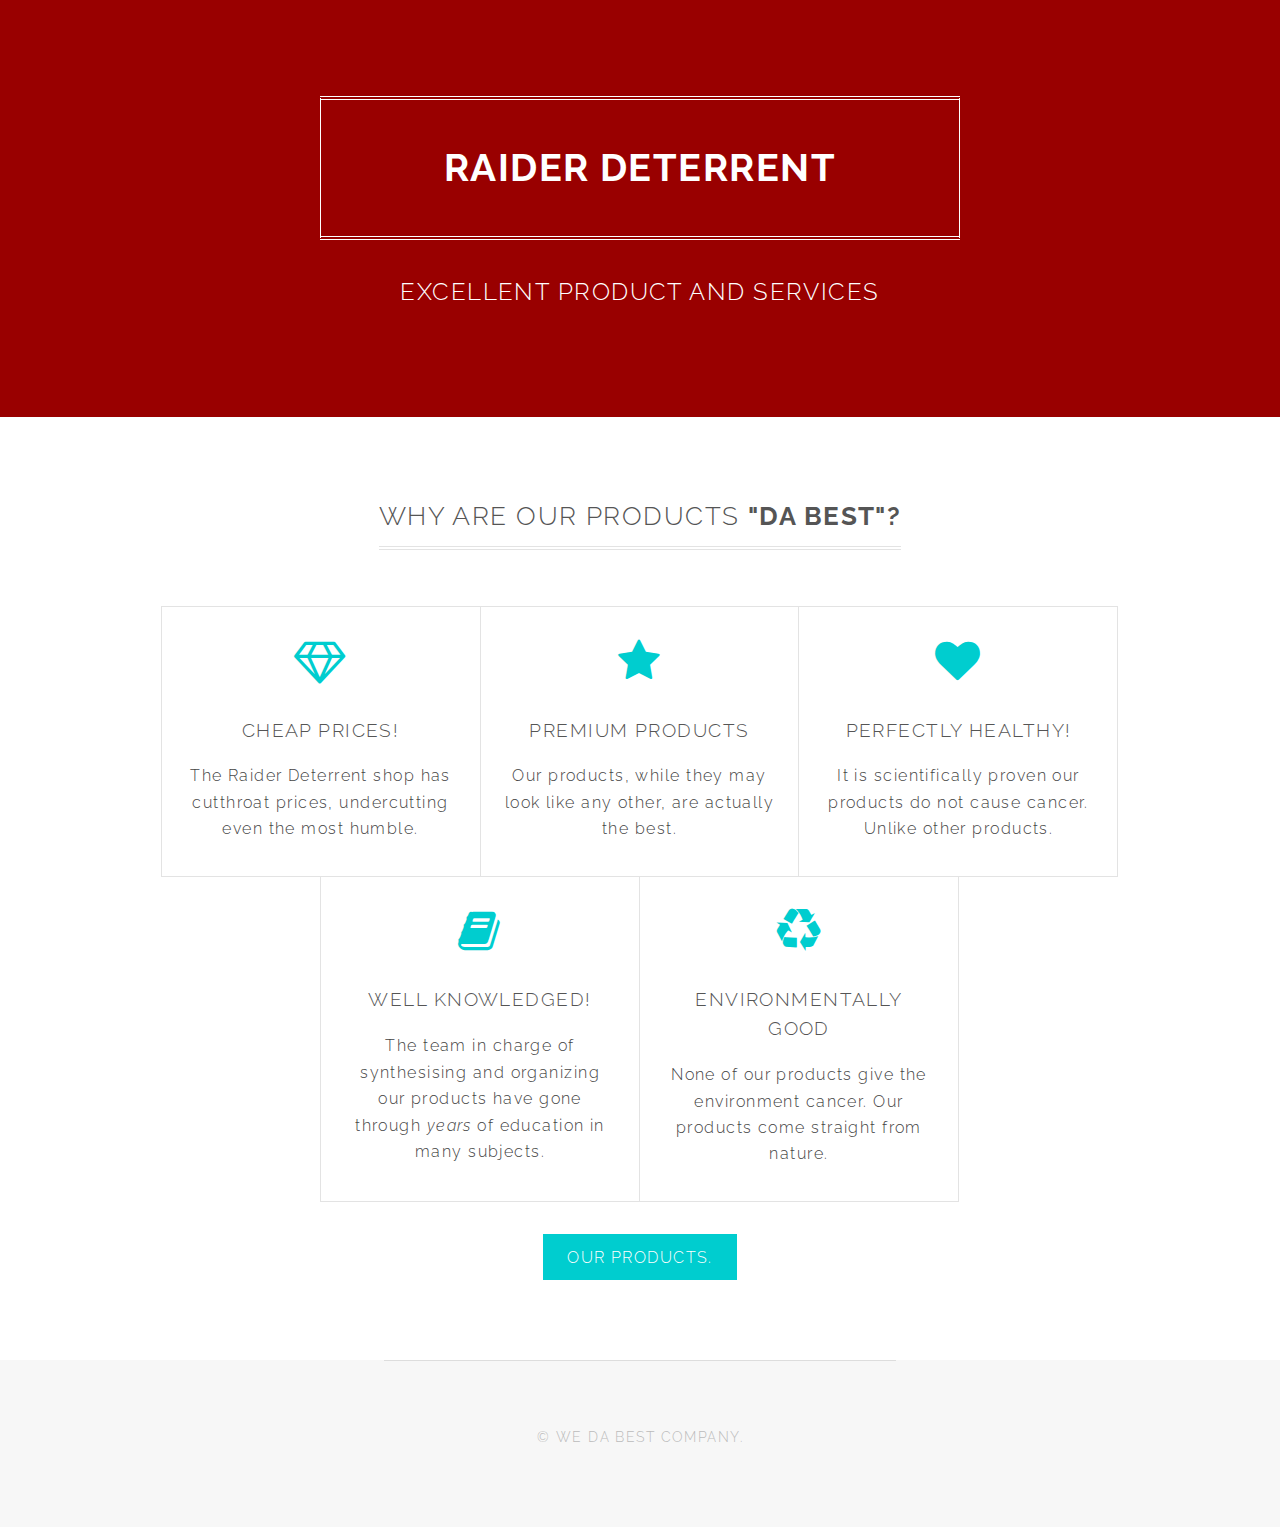
==== index.html @ 53049817 "First commit" ====
<!DOCTYPE HTML>
<!--
	Typify by TEMPLATED
	templated.co @templatedco
	Released for free under the Creative Commons Attribution 3.0 license (templated.co/license)
	Edited by raywave0_3
-->
<html>
	<head>
		<title>Raider Deterrent</title>
		<meta charset="utf-8" />
		<meta name="viewport" content="width=device-width, initial-scale=1" />
		<link rel="stylesheet" href="main.css" />
	</head>
	<body>

		<!-- Banner -->
			<section id="banner">
				<h2><strong>Raider Deterrent</strong></h2>
				<p>Excellent product and services</p>
			</section>

		<!-- One -->
			<section id="one" class="wrapper special">
				<div class="inner">
					<header class="major">
						<h2>Why are our products <b>"Da best"?</b></h2>
					</header>
					<div class="features">
						<div class="feature">
							<i class="fa fa-diamond"></i>
							<h3>Cheap Prices!</h3>
							<p>The Raider Deterrent shop has cutthroat prices, undercutting even the most humble.</p>
						</div>
						<div class="feature">
							<i class="fa fa-star"></i>
							<h3>Premium Products</h3>
							<p>Our products, while they may look like any other, are actually the best.</p>
						</div>
						<div class="feature">
							<i class="fa fa-heart"></i>
							<h3>Perfectly Healthy!</h3>
							<p>It is scientifically proven our products do not cause cancer. Unlike other products.</p>
						</div>
						<div class="feature">
							<i class="fa fa-book"></i>
							<h3>Well knowledged!</h3>
							<p>The team in charge of synthesising and organizing our products have gone through <i> years </i> of education in many subjects.</p>
						</div>
						<div class="feature">
							<i class="fa fa-recycle"></i>
							<h3>Environmentally Good</h3>
							<p>None of our products give the environment cancer. Our products come straight from nature.</p>
						</div>
					</div>
					<ul class="actions">
						<li><a href="products.html" class="button special">Our products.</a></li>
					</ul>
				</div>
			</section>
		<!-- Footer -->
			<footer id="footer">
				<div class="copyright">
					&copy; We da best company.
				</div>
			</footer>
		<!-- Scripts -->
			<script src="jquery.min.js"></script>
			<script src="skel.min.js"></script>
			<script src="util.js"></script>
			<script src="main.js"></script>

	</body>
</html>
---- main.css ----
@import url(font-awesome.min.css);
@import url("http://fonts.googleapis.com/css?family=Raleway:300,700");

/*
	Typify by TEMPLATED
	templated.co @templatedco
	Released for free under the Creative Commons Attribution 3.0 license (templated.co/license)
*/

/* Reset */

	html, body, div, span, applet, object, iframe, h1, h2, h3, h4, h5, h6, p, blockquote, pre, a, abbr, acronym, address, big, cite, code, del, dfn, em, img, ins, kbd, q, s, samp, small, strike, strong, sub, sup, tt, var, b, u, i, center, dl, dt, dd, ol, ul, li, fieldset, form, label, legend, table, caption, tbody, tfoot, thead, tr, th, td, article, aside, canvas, details, embed, figure, figcaption, footer, header, hgroup, menu, nav, output, ruby, section, summary, time, mark, audio, video {
		margin: 0;
		padding: 0;
		border: 0;
		font-size: 100%;
		font: inherit;
		vertical-align: baseline;
	}

	article, aside, details, figcaption, figure, footer, header, hgroup, menu, nav, section {
		display: block;
	}

	body {
		line-height: 1;
	}

	ol, ul {
		list-style: none;
	}

	blockquote, q {
		quotes: none;
	}

	blockquote:before, blockquote:after, q:before, q:after {
		content: '';
		content: none;
	}

	table {
		border-collapse: collapse;
		border-spacing: 0;
	}

	body {
		-webkit-text-size-adjust: none;
	}

/* Box Model */

	*, *:before, *:after {
		-moz-box-sizing: border-box;
		-webkit-box-sizing: border-box;
		box-sizing: border-box;
	}

/* Containers */

	.container {
		margin-left: auto;
		margin-right: auto;
	}

	.container.\31 25\25 {
		width: 100%;
		max-width: 100em;
		min-width: 80em;
	}

	.container.\37 5\25 {
		width: 60em;
	}

	.container.\35 0\25 {
		width: 40em;
	}

	.container.\32 5\25 {
		width: 20em;
	}

	.container {
		width: 80em;
	}

	@media screen and (max-width: 1680px) {

		.container.\31 25\25 {
			width: 100%;
			max-width: 100em;
			min-width: 80em;
		}

		.container.\37 5\25 {
			width: 60em;
		}

		.container.\35 0\25 {
			width: 40em;
		}

		.container.\32 5\25 {
			width: 20em;
		}

		.container {
			width: 80em;
		}

	}

	@media screen and (max-width: 1280px) {

		.container.\31 25\25 {
			width: 100%;
			max-width: 81.25em;
			min-width: 65em;
		}

		.container.\37 5\25 {
			width: 48.75em;
		}

		.container.\35 0\25 {
			width: 32.5em;
		}

		.container.\32 5\25 {
			width: 16.25em;
		}

		.container {
			width: 65em;
		}

	}

	@media screen and (max-width: 980px) {

		.container.\31 25\25 {
			width: 100%;
			max-width: 112.5%;
			min-width: 90%;
		}

		.container.\37 5\25 {
			width: 67.5%;
		}

		.container.\35 0\25 {
			width: 45%;
		}

		.container.\32 5\25 {
			width: 22.5%;
		}

		.container {
			width: 90%;
		}

	}

	@media screen and (max-width: 736px) {

		.container.\31 25\25 {
			width: 100%;
			max-width: 112.5%;
			min-width: 90%;
		}

		.container.\37 5\25 {
			width: 67.5%;
		}

		.container.\35 0\25 {
			width: 45%;
		}

		.container.\32 5\25 {
			width: 22.5%;
		}

		.container {
			width: 90%;
		}

	}

	@media screen and (max-width: 480px) {

		.container.\31 25\25 {
			width: 100%;
			max-width: 112.5%;
			min-width: 90%;
		}

		.container.\37 5\25 {
			width: 67.5%;
		}

		.container.\35 0\25 {
			width: 45%;
		}

		.container.\32 5\25 {
			width: 22.5%;
		}

		.container {
			width: 90%;
		}

	}

/* Grid */

	.row {
		border-bottom: solid 1px transparent;
		-moz-box-sizing: border-box;
		-webkit-box-sizing: border-box;
		box-sizing: border-box;
	}

	.row > * {
		float: left;
		-moz-box-sizing: border-box;
		-webkit-box-sizing: border-box;
		box-sizing: border-box;
	}

	.row:after, .row:before {
		content: '';
		display: block;
		clear: both;
		height: 0;
	}

	.row.uniform > * > :first-child {
		margin-top: 0;
	}

	.row.uniform > * > :last-child {
		margin-bottom: 0;
	}

	.row.\30 \25 > * {
		padding: 0 0 0 0em;
	}

	.row.\30 \25 {
		margin: 0 0 -1px 0em;
	}

	.row.uniform.\30 \25 > * {
		padding: 0em 0 0 0em;
	}

	.row.uniform.\30 \25 {
		margin: 0em 0 -1px 0em;
	}

	.row > * {
		padding: 0 0 0 2em;
	}

	.row {
		margin: 0 0 -1px -2em;
	}

	.row.uniform > * {
		padding: 2em 0 0 2em;
	}

	.row.uniform {
		margin: -2em 0 -1px -2em;
	}

	.row.\32 00\25 > * {
		padding: 0 0 0 4em;
	}

	.row.\32 00\25 {
		margin: 0 0 -1px -4em;
	}

	.row.uniform.\32 00\25 > * {
		padding: 4em 0 0 4em;
	}

	.row.uniform.\32 00\25 {
		margin: -4em 0 -1px -4em;
	}

	.row.\31 50\25 > * {
		padding: 0 0 0 3em;
	}

	.row.\31 50\25 {
		margin: 0 0 -1px -3em;
	}

	.row.uniform.\31 50\25 > * {
		padding: 3em 0 0 3em;
	}

	.row.uniform.\31 50\25 {
		margin: -3em 0 -1px -3em;
	}

	.row.\35 0\25 > * {
		padding: 0 0 0 1em;
	}

	.row.\35 0\25 {
		margin: 0 0 -1px -1em;
	}

	.row.uniform.\35 0\25 > * {
		padding: 1em 0 0 1em;
	}

	.row.uniform.\35 0\25 {
		margin: -1em 0 -1px -1em;
	}

	.row.\32 5\25 > * {
		padding: 0 0 0 0.5em;
	}

	.row.\32 5\25 {
		margin: 0 0 -1px -0.5em;
	}

	.row.uniform.\32 5\25 > * {
		padding: 0.5em 0 0 0.5em;
	}

	.row.uniform.\32 5\25 {
		margin: -0.5em 0 -1px -0.5em;
	}

	.\31 2u, .\31 2u\24 {
		width: 100%;
		clear: none;
		margin-left: 0;
	}

	.\31 1u, .\31 1u\24 {
		width: 91.6666666667%;
		clear: none;
		margin-left: 0;
	}

	.\31 0u, .\31 0u\24 {
		width: 83.3333333333%;
		clear: none;
		margin-left: 0;
	}

	.\39 u, .\39 u\24 {
		width: 75%;
		clear: none;
		margin-left: 0;
	}

	.\38 u, .\38 u\24 {
		width: 66.6666666667%;
		clear: none;
		margin-left: 0;
	}

	.\37 u, .\37 u\24 {
		width: 58.3333333333%;
		clear: none;
		margin-left: 0;
	}

	.\36 u, .\36 u\24 {
		width: 50%;
		clear: none;
		margin-left: 0;
	}

	.\35 u, .\35 u\24 {
		width: 41.6666666667%;
		clear: none;
		margin-left: 0;
	}

	.\34 u, .\34 u\24 {
		width: 33.3333333333%;
		clear: none;
		margin-left: 0;
	}

	.\33 u, .\33 u\24 {
		width: 25%;
		clear: none;
		margin-left: 0;
	}

	.\32 u, .\32 u\24 {
		width: 16.6666666667%;
		clear: none;
		margin-left: 0;
	}

	.\31 u, .\31 u\24 {
		width: 8.3333333333%;
		clear: none;
		margin-left: 0;
	}

	.\31 2u\24 + *,
	.\31 1u\24 + *,
	.\31 0u\24 + *,
	.\39 u\24 + *,
	.\38 u\24 + *,
	.\37 u\24 + *,
	.\36 u\24 + *,
	.\35 u\24 + *,
	.\34 u\24 + *,
	.\33 u\24 + *,
	.\32 u\24 + *,
	.\31 u\24 + * {
		clear: left;
	}

	.\-11u {
		margin-left: 91.66667%;
	}

	.\-10u {
		margin-left: 83.33333%;
	}

	.\-9u {
		margin-left: 75%;
	}

	.\-8u {
		margin-left: 66.66667%;
	}

	.\-7u {
		margin-left: 58.33333%;
	}

	.\-6u {
		margin-left: 50%;
	}

	.\-5u {
		margin-left: 41.66667%;
	}

	.\-4u {
		margin-left: 33.33333%;
	}

	.\-3u {
		margin-left: 25%;
	}

	.\-2u {
		margin-left: 16.66667%;
	}

	.\-1u {
		margin-left: 8.33333%;
	}

	@media screen and (max-width: 1680px) {

		.row > * {
			padding: 0 0 0 2em;
		}

		.row {
			margin: 0 0 -1px -2em;
		}

		.row.uniform > * {
			padding: 2em 0 0 2em;
		}

		.row.uniform {
			margin: -2em 0 -1px -2em;
		}

		.row.\32 00\25 > * {
			padding: 0 0 0 4em;
		}

		.row.\32 00\25 {
			margin: 0 0 -1px -4em;
		}

		.row.uniform.\32 00\25 > * {
			padding: 4em 0 0 4em;
		}

		.row.uniform.\32 00\25 {
			margin: -4em 0 -1px -4em;
		}

		.row.\31 50\25 > * {
			padding: 0 0 0 3em;
		}

		.row.\31 50\25 {
			margin: 0 0 -1px -3em;
		}

		.row.uniform.\31 50\25 > * {
			padding: 3em 0 0 3em;
		}

		.row.uniform.\31 50\25 {
			margin: -3em 0 -1px -3em;
		}

		.row.\35 0\25 > * {
			padding: 0 0 0 1em;
		}

		.row.\35 0\25 {
			margin: 0 0 -1px -1em;
		}

		.row.uniform.\35 0\25 > * {
			padding: 1em 0 0 1em;
		}

		.row.uniform.\35 0\25 {
			margin: -1em 0 -1px -1em;
		}

		.row.\32 5\25 > * {
			padding: 0 0 0 0.5em;
		}

		.row.\32 5\25 {
			margin: 0 0 -1px -0.5em;
		}

		.row.uniform.\32 5\25 > * {
			padding: 0.5em 0 0 0.5em;
		}

		.row.uniform.\32 5\25 {
			margin: -0.5em 0 -1px -0.5em;
		}

		.\31 2u\28xlarge\29, .\31 2u\24\28xlarge\29 {
			width: 100%;
			clear: none;
			margin-left: 0;
		}

		.\31 1u\28xlarge\29, .\31 1u\24\28xlarge\29 {
			width: 91.6666666667%;
			clear: none;
			margin-left: 0;
		}

		.\31 0u\28xlarge\29, .\31 0u\24\28xlarge\29 {
			width: 83.3333333333%;
			clear: none;
			margin-left: 0;
		}

		.\39 u\28xlarge\29, .\39 u\24\28xlarge\29 {
			width: 75%;
			clear: none;
			margin-left: 0;
		}

		.\38 u\28xlarge\29, .\38 u\24\28xlarge\29 {
			width: 66.6666666667%;
			clear: none;
			margin-left: 0;
		}

		.\37 u\28xlarge\29, .\37 u\24\28xlarge\29 {
			width: 58.3333333333%;
			clear: none;
			margin-left: 0;
		}

		.\36 u\28xlarge\29, .\36 u\24\28xlarge\29 {
			width: 50%;
			clear: none;
			margin-left: 0;
		}

		.\35 u\28xlarge\29, .\35 u\24\28xlarge\29 {
			width: 41.6666666667%;
			clear: none;
			margin-left: 0;
		}

		.\34 u\28xlarge\29, .\34 u\24\28xlarge\29 {
			width: 33.3333333333%;
			clear: none;
			margin-left: 0;
		}

		.\33 u\28xlarge\29, .\33 u\24\28xlarge\29 {
			width: 25%;
			clear: none;
			margin-left: 0;
		}

		.\32 u\28xlarge\29, .\32 u\24\28xlarge\29 {
			width: 16.6666666667%;
			clear: none;
			margin-left: 0;
		}

		.\31 u\28xlarge\29, .\31 u\24\28xlarge\29 {
			width: 8.3333333333%;
			clear: none;
			margin-left: 0;
		}

		.\31 2u\24\28xlarge\29 + *,
		.\31 1u\24\28xlarge\29 + *,
		.\31 0u\24\28xlarge\29 + *,
		.\39 u\24\28xlarge\29 + *,
		.\38 u\24\28xlarge\29 + *,
		.\37 u\24\28xlarge\29 + *,
		.\36 u\24\28xlarge\29 + *,
		.\35 u\24\28xlarge\29 + *,
		.\34 u\24\28xlarge\29 + *,
		.\33 u\24\28xlarge\29 + *,
		.\32 u\24\28xlarge\29 + *,
		.\31 u\24\28xlarge\29 + * {
			clear: left;
		}

		.\-11u\28xlarge\29 {
			margin-left: 91.66667%;
		}

		.\-10u\28xlarge\29 {
			margin-left: 83.33333%;
		}

		.\-9u\28xlarge\29 {
			margin-left: 75%;
		}

		.\-8u\28xlarge\29 {
			margin-left: 66.66667%;
		}

		.\-7u\28xlarge\29 {
			margin-left: 58.33333%;
		}

		.\-6u\28xlarge\29 {
			margin-left: 50%;
		}

		.\-5u\28xlarge\29 {
			margin-left: 41.66667%;
		}

		.\-4u\28xlarge\29 {
			margin-left: 33.33333%;
		}

		.\-3u\28xlarge\29 {
			margin-left: 25%;
		}

		.\-2u\28xlarge\29 {
			margin-left: 16.66667%;
		}

		.\-1u\28xlarge\29 {
			margin-left: 8.33333%;
		}

	}

	@media screen and (max-width: 1280px) {

		.row > * {
			padding: 0 0 0 1.5em;
		}

		.row {
			margin: 0 0 -1px -1.5em;
		}

		.row.uniform > * {
			padding: 1.5em 0 0 1.5em;
		}

		.row.uniform {
			margin: -1.5em 0 -1px -1.5em;
		}

		.row.\32 00\25 > * {
			padding: 0 0 0 3em;
		}

		.row.\32 00\25 {
			margin: 0 0 -1px -3em;
		}

		.row.uniform.\32 00\25 > * {
			padding: 3em 0 0 3em;
		}

		.row.uniform.\32 00\25 {
			margin: -3em 0 -1px -3em;
		}

		.row.\31 50\25 > * {
			padding: 0 0 0 2.25em;
		}

		.row.\31 50\25 {
			margin: 0 0 -1px -2.25em;
		}

		.row.uniform.\31 50\25 > * {
			padding: 2.25em 0 0 2.25em;
		}

		.row.uniform.\31 50\25 {
			margin: -2.25em 0 -1px -2.25em;
		}

		.row.\35 0\25 > * {
			padding: 0 0 0 0.75em;
		}

		.row.\35 0\25 {
			margin: 0 0 -1px -0.75em;
		}

		.row.uniform.\35 0\25 > * {
			padding: 0.75em 0 0 0.75em;
		}

		.row.uniform.\35 0\25 {
			margin: -0.75em 0 -1px -0.75em;
		}

		.row.\32 5\25 > * {
			padding: 0 0 0 0.375em;
		}

		.row.\32 5\25 {
			margin: 0 0 -1px -0.375em;
		}

		.row.uniform.\32 5\25 > * {
			padding: 0.375em 0 0 0.375em;
		}

		.row.uniform.\32 5\25 {
			margin: -0.375em 0 -1px -0.375em;
		}

		.\31 2u\28large\29, .\31 2u\24\28large\29 {
			width: 100%;
			clear: none;
			margin-left: 0;
		}

		.\31 1u\28large\29, .\31 1u\24\28large\29 {
			width: 91.6666666667%;
			clear: none;
			margin-left: 0;
		}

		.\31 0u\28large\29, .\31 0u\24\28large\29 {
			width: 83.3333333333%;
			clear: none;
			margin-left: 0;
		}

		.\39 u\28large\29, .\39 u\24\28large\29 {
			width: 75%;
			clear: none;
			margin-left: 0;
		}

		.\38 u\28large\29, .\38 u\24\28large\29 {
			width: 66.6666666667%;
			clear: none;
			margin-left: 0;
		}

		.\37 u\28large\29, .\37 u\24\28large\29 {
			width: 58.3333333333%;
			clear: none;
			margin-left: 0;
		}

		.\36 u\28large\29, .\36 u\24\28large\29 {
			width: 50%;
			clear: none;
			margin-left: 0;
		}

		.\35 u\28large\29, .\35 u\24\28large\29 {
			width: 41.6666666667%;
			clear: none;
			margin-left: 0;
		}

		.\34 u\28large\29, .\34 u\24\28large\29 {
			width: 33.3333333333%;
			clear: none;
			margin-left: 0;
		}

		.\33 u\28large\29, .\33 u\24\28large\29 {
			width: 25%;
			clear: none;
			margin-left: 0;
		}

		.\32 u\28large\29, .\32 u\24\28large\29 {
			width: 16.6666666667%;
			clear: none;
			margin-left: 0;
		}

		.\31 u\28large\29, .\31 u\24\28large\29 {
			width: 8.3333333333%;
			clear: none;
			margin-left: 0;
		}

		.\31 2u\24\28large\29 + *,
		.\31 1u\24\28large\29 + *,
		.\31 0u\24\28large\29 + *,
		.\39 u\24\28large\29 + *,
		.\38 u\24\28large\29 + *,
		.\37 u\24\28large\29 + *,
		.\36 u\24\28large\29 + *,
		.\35 u\24\28large\29 + *,
		.\34 u\24\28large\29 + *,
		.\33 u\24\28large\29 + *,
		.\32 u\24\28large\29 + *,
		.\31 u\24\28large\29 + * {
			clear: left;
		}

		.\-11u\28large\29 {
			margin-left: 91.66667%;
		}

		.\-10u\28large\29 {
			margin-left: 83.33333%;
		}

		.\-9u\28large\29 {
			margin-left: 75%;
		}

		.\-8u\28large\29 {
			margin-left: 66.66667%;
		}

		.\-7u\28large\29 {
			margin-left: 58.33333%;
		}

		.\-6u\28large\29 {
			margin-left: 50%;
		}

		.\-5u\28large\29 {
			margin-left: 41.66667%;
		}

		.\-4u\28large\29 {
			margin-left: 33.33333%;
		}

		.\-3u\28large\29 {
			margin-left: 25%;
		}

		.\-2u\28large\29 {
			margin-left: 16.66667%;
		}

		.\-1u\28large\29 {
			margin-left: 8.33333%;
		}

	}

	@media screen and (max-width: 980px) {

		.row > * {
			padding: 0 0 0 1.5em;
		}

		.row {
			margin: 0 0 -1px -1.5em;
		}

		.row.uniform > * {
			padding: 1.5em 0 0 1.5em;
		}

		.row.uniform {
			margin: -1.5em 0 -1px -1.5em;
		}

		.row.\32 00\25 > * {
			padding: 0 0 0 3em;
		}

		.row.\32 00\25 {
			margin: 0 0 -1px -3em;
		}

		.row.uniform.\32 00\25 > * {
			padding: 3em 0 0 3em;
		}

		.row.uniform.\32 00\25 {
			margin: -3em 0 -1px -3em;
		}

		.row.\31 50\25 > * {
			padding: 0 0 0 2.25em;
		}

		.row.\31 50\25 {
			margin: 0 0 -1px -2.25em;
		}

		.row.uniform.\31 50\25 > * {
			padding: 2.25em 0 0 2.25em;
		}

		.row.uniform.\31 50\25 {
			margin: -2.25em 0 -1px -2.25em;
		}

		.row.\35 0\25 > * {
			padding: 0 0 0 0.75em;
		}

		.row.\35 0\25 {
			margin: 0 0 -1px -0.75em;
		}

		.row.uniform.\35 0\25 > * {
			padding: 0.75em 0 0 0.75em;
		}

		.row.uniform.\35 0\25 {
			margin: -0.75em 0 -1px -0.75em;
		}

		.row.\32 5\25 > * {
			padding: 0 0 0 0.375em;
		}

		.row.\32 5\25 {
			margin: 0 0 -1px -0.375em;
		}

		.row.uniform.\32 5\25 > * {
			padding: 0.375em 0 0 0.375em;
		}

		.row.uniform.\32 5\25 {
			margin: -0.375em 0 -1px -0.375em;
		}

		.\31 2u\28medium\29, .\31 2u\24\28medium\29 {
			width: 100%;
			clear: none;
			margin-left: 0;
		}

		.\31 1u\28medium\29, .\31 1u\24\28medium\29 {
			width: 91.6666666667%;
			clear: none;
			margin-left: 0;
		}

		.\31 0u\28medium\29, .\31 0u\24\28medium\29 {
			width: 83.3333333333%;
			clear: none;
			margin-left: 0;
		}

		.\39 u\28medium\29, .\39 u\24\28medium\29 {
			width: 75%;
			clear: none;
			margin-left: 0;
		}

		.\38 u\28medium\29, .\38 u\24\28medium\29 {
			width: 66.6666666667%;
			clear: none;
			margin-left: 0;
		}

		.\37 u\28medium\29, .\37 u\24\28medium\29 {
			width: 58.3333333333%;
			clear: none;
			margin-left: 0;
		}

		.\36 u\28medium\29, .\36 u\24\28medium\29 {
			width: 50%;
			clear: none;
			margin-left: 0;
		}

		.\35 u\28medium\29, .\35 u\24\28medium\29 {
			width: 41.6666666667%;
			clear: none;
			margin-left: 0;
		}

		.\34 u\28medium\29, .\34 u\24\28medium\29 {
			width: 33.3333333333%;
			clear: none;
			margin-left: 0;
		}

		.\33 u\28medium\29, .\33 u\24\28medium\29 {
			width: 25%;
			clear: none;
			margin-left: 0;
		}

		.\32 u\28medium\29, .\32 u\24\28medium\29 {
			width: 16.6666666667%;
			clear: none;
			margin-left: 0;
		}

		.\31 u\28medium\29, .\31 u\24\28medium\29 {
			width: 8.3333333333%;
			clear: none;
			margin-left: 0;
		}

		.\31 2u\24\28medium\29 + *,
		.\31 1u\24\28medium\29 + *,
		.\31 0u\24\28medium\29 + *,
		.\39 u\24\28medium\29 + *,
		.\38 u\24\28medium\29 + *,
		.\37 u\24\28medium\29 + *,
		.\36 u\24\28medium\29 + *,
		.\35 u\24\28medium\29 + *,
		.\34 u\24\28medium\29 + *,
		.\33 u\24\28medium\29 + *,
		.\32 u\24\28medium\29 + *,
		.\31 u\24\28medium\29 + * {
			clear: left;
		}

		.\-11u\28medium\29 {
			margin-left: 91.66667%;
		}

		.\-10u\28medium\29 {
			margin-left: 83.33333%;
		}

		.\-9u\28medium\29 {
			margin-left: 75%;
		}

		.\-8u\28medium\29 {
			margin-left: 66.66667%;
		}

		.\-7u\28medium\29 {
			margin-left: 58.33333%;
		}

		.\-6u\28medium\29 {
			margin-left: 50%;
		}

		.\-5u\28medium\29 {
			margin-left: 41.66667%;
		}

		.\-4u\28medium\29 {
			margin-left: 33.33333%;
		}

		.\-3u\28medium\29 {
			margin-left: 25%;
		}

		.\-2u\28medium\29 {
			margin-left: 16.66667%;
		}

		.\-1u\28medium\29 {
			margin-left: 8.33333%;
		}

	}

	@media screen and (max-width: 736px) {

		.row > * {
			padding: 0 0 0 1.25em;
		}

		.row {
			margin: 0 0 -1px -1.25em;
		}

		.row.uniform > * {
			padding: 1.25em 0 0 1.25em;
		}

		.row.uniform {
			margin: -1.25em 0 -1px -1.25em;
		}

		.row.\32 00\25 > * {
			padding: 0 0 0 2.5em;
		}

		.row.\32 00\25 {
			margin: 0 0 -1px -2.5em;
		}

		.row.uniform.\32 00\25 > * {
			padding: 2.5em 0 0 2.5em;
		}

		.row.uniform.\32 00\25 {
			margin: -2.5em 0 -1px -2.5em;
		}

		.row.\31 50\25 > * {
			padding: 0 0 0 1.875em;
		}

		.row.\31 50\25 {
			margin: 0 0 -1px -1.875em;
		}

		.row.uniform.\31 50\25 > * {
			padding: 1.875em 0 0 1.875em;
		}

		.row.uniform.\31 50\25 {
			margin: -1.875em 0 -1px -1.875em;
		}

		.row.\35 0\25 > * {
			padding: 0 0 0 0.625em;
		}

		.row.\35 0\25 {
			margin: 0 0 -1px -0.625em;
		}

		.row.uniform.\35 0\25 > * {
			padding: 0.625em 0 0 0.625em;
		}

		.row.uniform.\35 0\25 {
			margin: -0.625em 0 -1px -0.625em;
		}

		.row.\32 5\25 > * {
			padding: 0 0 0 0.3125em;
		}

		.row.\32 5\25 {
			margin: 0 0 -1px -0.3125em;
		}

		.row.uniform.\32 5\25 > * {
			padding: 0.3125em 0 0 0.3125em;
		}

		.row.uniform.\32 5\25 {
			margin: -0.3125em 0 -1px -0.3125em;
		}

		.\31 2u\28small\29, .\31 2u\24\28small\29 {
			width: 100%;
			clear: none;
			margin-left: 0;
		}

		.\31 1u\28small\29, .\31 1u\24\28small\29 {
			width: 91.6666666667%;
			clear: none;
			margin-left: 0;
		}

		.\31 0u\28small\29, .\31 0u\24\28small\29 {
			width: 83.3333333333%;
			clear: none;
			margin-left: 0;
		}

		.\39 u\28small\29, .\39 u\24\28small\29 {
			width: 75%;
			clear: none;
			margin-left: 0;
		}

		.\38 u\28small\29, .\38 u\24\28small\29 {
			width: 66.6666666667%;
			clear: none;
			margin-left: 0;
		}

		.\37 u\28small\29, .\37 u\24\28small\29 {
			width: 58.3333333333%;
			clear: none;
			margin-left: 0;
		}

		.\36 u\28small\29, .\36 u\24\28small\29 {
			width: 50%;
			clear: none;
			margin-left: 0;
		}

		.\35 u\28small\29, .\35 u\24\28small\29 {
			width: 41.6666666667%;
			clear: none;
			margin-left: 0;
		}

		.\34 u\28small\29, .\34 u\24\28small\29 {
			width: 33.3333333333%;
			clear: none;
			margin-left: 0;
		}

		.\33 u\28small\29, .\33 u\24\28small\29 {
			width: 25%;
			clear: none;
			margin-left: 0;
		}

		.\32 u\28small\29, .\32 u\24\28small\29 {
			width: 16.6666666667%;
			clear: none;
			margin-left: 0;
		}

		.\31 u\28small\29, .\31 u\24\28small\29 {
			width: 8.3333333333%;
			clear: none;
			margin-left: 0;
		}

		.\31 2u\24\28small\29 + *,
		.\31 1u\24\28small\29 + *,
		.\31 0u\24\28small\29 + *,
		.\39 u\24\28small\29 + *,
		.\38 u\24\28small\29 + *,
		.\37 u\24\28small\29 + *,
		.\36 u\24\28small\29 + *,
		.\35 u\24\28small\29 + *,
		.\34 u\24\28small\29 + *,
		.\33 u\24\28small\29 + *,
		.\32 u\24\28small\29 + *,
		.\31 u\24\28small\29 + * {
			clear: left;
		}

		.\-11u\28small\29 {
			margin-left: 91.66667%;
		}

		.\-10u\28small\29 {
			margin-left: 83.33333%;
		}

		.\-9u\28small\29 {
			margin-left: 75%;
		}

		.\-8u\28small\29 {
			margin-left: 66.66667%;
		}

		.\-7u\28small\29 {
			margin-left: 58.33333%;
		}

		.\-6u\28small\29 {
			margin-left: 50%;
		}

		.\-5u\28small\29 {
			margin-left: 41.66667%;
		}

		.\-4u\28small\29 {
			margin-left: 33.33333%;
		}

		.\-3u\28small\29 {
			margin-left: 25%;
		}

		.\-2u\28small\29 {
			margin-left: 16.66667%;
		}

		.\-1u\28small\29 {
			margin-left: 8.33333%;
		}

	}

	@media screen and (max-width: 480px) {

		.row > * {
			padding: 0 0 0 1.25em;
		}

		.row {
			margin: 0 0 -1px -1.25em;
		}

		.row.uniform > * {
			padding: 1.25em 0 0 1.25em;
		}

		.row.uniform {
			margin: -1.25em 0 -1px -1.25em;
		}

		.row.\32 00\25 > * {
			padding: 0 0 0 2.5em;
		}

		.row.\32 00\25 {
			margin: 0 0 -1px -2.5em;
		}

		.row.uniform.\32 00\25 > * {
			padding: 2.5em 0 0 2.5em;
		}

		.row.uniform.\32 00\25 {
			margin: -2.5em 0 -1px -2.5em;
		}

		.row.\31 50\25 > * {
			padding: 0 0 0 1.875em;
		}

		.row.\31 50\25 {
			margin: 0 0 -1px -1.875em;
		}

		.row.uniform.\31 50\25 > * {
			padding: 1.875em 0 0 1.875em;
		}

		.row.uniform.\31 50\25 {
			margin: -1.875em 0 -1px -1.875em;
		}

		.row.\35 0\25 > * {
			padding: 0 0 0 0.625em;
		}

		.row.\35 0\25 {
			margin: 0 0 -1px -0.625em;
		}

		.row.uniform.\35 0\25 > * {
			padding: 0.625em 0 0 0.625em;
		}

		.row.uniform.\35 0\25 {
			margin: -0.625em 0 -1px -0.625em;
		}

		.row.\32 5\25 > * {
			padding: 0 0 0 0.3125em;
		}

		.row.\32 5\25 {
			margin: 0 0 -1px -0.3125em;
		}

		.row.uniform.\32 5\25 > * {
			padding: 0.3125em 0 0 0.3125em;
		}

		.row.uniform.\32 5\25 {
			margin: -0.3125em 0 -1px -0.3125em;
		}

		.\31 2u\28xsmall\29, .\31 2u\24\28xsmall\29 {
			width: 100%;
			clear: none;
			margin-left: 0;
		}

		.\31 1u\28xsmall\29, .\31 1u\24\28xsmall\29 {
			width: 91.6666666667%;
			clear: none;
			margin-left: 0;
		}

		.\31 0u\28xsmall\29, .\31 0u\24\28xsmall\29 {
			width: 83.3333333333%;
			clear: none;
			margin-left: 0;
		}

		.\39 u\28xsmall\29, .\39 u\24\28xsmall\29 {
			width: 75%;
			clear: none;
			margin-left: 0;
		}

		.\38 u\28xsmall\29, .\38 u\24\28xsmall\29 {
			width: 66.6666666667%;
			clear: none;
			margin-left: 0;
		}

		.\37 u\28xsmall\29, .\37 u\24\28xsmall\29 {
			width: 58.3333333333%;
			clear: none;
			margin-left: 0;
		}

		.\36 u\28xsmall\29, .\36 u\24\28xsmall\29 {
			width: 50%;
			clear: none;
			margin-left: 0;
		}

		.\35 u\28xsmall\29, .\35 u\24\28xsmall\29 {
			width: 41.6666666667%;
			clear: none;
			margin-left: 0;
		}

		.\34 u\28xsmall\29, .\34 u\24\28xsmall\29 {
			width: 33.3333333333%;
			clear: none;
			margin-left: 0;
		}

		.\33 u\28xsmall\29, .\33 u\24\28xsmall\29 {
			width: 25%;
			clear: none;
			margin-left: 0;
		}

		.\32 u\28xsmall\29, .\32 u\24\28xsmall\29 {
			width: 16.6666666667%;
			clear: none;
			margin-left: 0;
		}

		.\31 u\28xsmall\29, .\31 u\24\28xsmall\29 {
			width: 8.3333333333%;
			clear: none;
			margin-left: 0;
		}

		.\31 2u\24\28xsmall\29 + *,
		.\31 1u\24\28xsmall\29 + *,
		.\31 0u\24\28xsmall\29 + *,
		.\39 u\24\28xsmall\29 + *,
		.\38 u\24\28xsmall\29 + *,
		.\37 u\24\28xsmall\29 + *,
		.\36 u\24\28xsmall\29 + *,
		.\35 u\24\28xsmall\29 + *,
		.\34 u\24\28xsmall\29 + *,
		.\33 u\24\28xsmall\29 + *,
		.\32 u\24\28xsmall\29 + *,
		.\31 u\24\28xsmall\29 + * {
			clear: left;
		}

		.\-11u\28xsmall\29 {
			margin-left: 91.66667%;
		}

		.\-10u\28xsmall\29 {
			margin-left: 83.33333%;
		}

		.\-9u\28xsmall\29 {
			margin-left: 75%;
		}

		.\-8u\28xsmall\29 {
			margin-left: 66.66667%;
		}

		.\-7u\28xsmall\29 {
			margin-left: 58.33333%;
		}

		.\-6u\28xsmall\29 {
			margin-left: 50%;
		}

		.\-5u\28xsmall\29 {
			margin-left: 41.66667%;
		}

		.\-4u\28xsmall\29 {
			margin-left: 33.33333%;
		}

		.\-3u\28xsmall\29 {
			margin-left: 25%;
		}

		.\-2u\28xsmall\29 {
			margin-left: 16.66667%;
		}

		.\-1u\28xsmall\29 {
			margin-left: 8.33333%;
		}

	}

/* Basic */

	@-ms-viewport {
		width: device-width;
	}

	body {
		-ms-overflow-style: scrollbar;
	}

	@media screen and (max-width: 480px) {

		html, body {
			min-width: 320px;
		}

	}

	body {
		background: #fff;
	}

		body.is-loading *, body.is-loading *:before, body.is-loading *:after {
			-moz-animation: none !important;
			-webkit-animation: none !important;
			-ms-animation: none !important;
			animation: none !important;
			-moz-transition: none !important;
			-webkit-transition: none !important;
			-ms-transition: none !important;
			transition: none !important;
		}

/* Type */

	body {
		background-color: #fff;
		color: #444;
	}

	body, input, select, textarea {
		font-family: "Raleway", Arial, Helvetica, sans-serif;
		font-size: 14pt;
		font-weight: 300;
		letter-spacing: 0.09em;
		line-height: 1.65em;
	}

		@media screen and (max-width: 1680px) {

			body, input, select, textarea {
				font-size: 12pt;
			}

		}

		@media screen and (max-width: 1280px) {

			body, input, select, textarea {
				font-size: 12pt;
			}

		}

		@media screen and (max-width: 980px) {

			body, input, select, textarea {
				font-size: 12pt;
			}

		}

		@media screen and (max-width: 736px) {

			body, input, select, textarea {
				font-size: 11pt;
			}

		}

		@media screen and (max-width: 480px) {

			body, input, select, textarea {
				font-size: 11pt;
			}

		}

	a {
		text-decoration: underline;
	}

		a:hover {
			text-decoration: none;
		}

	strong, b {
		font-weight: 700;
	}

	em, i {
		font-style: italic;
	}

	p {
		margin: 0 0 2em 0;
	}

	h1, h2, h3, h4, h5, h6 {
		font-weight: 300;
		line-height: 1em;
		margin: 0 0 1em 0;
		text-transform: uppercase;
	}

		h1 a, h2 a, h3 a, h4 a, h5 a, h6 a {
			color: inherit;
			text-decoration: none;
		}

	h2 {
		font-size: 1.6em;
		line-height: 1.5em;
	}

	h3 {
		font-size: 1.2em;
		line-height: 1.5em;
	}

	h4 {
		font-size: 1em;
		line-height: 1.5em;
	}

	h5 {
		font-size: 0.9em;
		line-height: 1.5em;
	}

	h6 {
		font-size: 0.7em;
		line-height: 1.5em;
	}

	sub {
		font-size: 0.8em;
		position: relative;
		top: 0.5em;
	}

	sup {
		font-size: 0.8em;
		position: relative;
		top: -0.5em;
	}

	blockquote {
		border-left: solid 4px;
		font-style: italic;
		margin: 0 0 2em 0;
		padding: 0.5em 0 0.5em 2em;
	}

	code {
		border-radius: 0;
		border: solid 1px;
		font-family: "Courier New", monospace;
		font-size: 0.9em;
		margin: 0 0.25em;
		padding: 0.25em 0.65em;
	}

	pre {
		-webkit-overflow-scrolling: touch;
		font-family: "Courier New", monospace;
		font-size: 0.9em;
		margin: 0 0 2em 0;
	}

		pre code {
			display: block;
			line-height: 1.75em;
			padding: 1em 1.5em;
			overflow-x: auto;
		}

	hr {
		border: 0;
		border-bottom: solid 1px;
		margin: 2em 0;
	}

		hr.major {
			margin: 3em 0;
		}

	.align-left {
		text-align: left;
	}

	.align-center {
		text-align: center;
	}

	.align-right {
		text-align: right;
	}

	input, select, textarea {
		color: #555;
	}

	a {
		color: #00cdcf;
	}

	strong, b {
		color: #555;
	}

	h1, h2, h3, h4, h5, h6 {
		color: #555;
	}

	blockquote {
		border-left-color: #e3e3e3;
	}

	code {
		background: rgba(144, 144, 144, 0.075);
		border-color: #e3e3e3;
	}

	hr {
		border-bottom-color: #e3e3e3;
	}

/* Box */

	.box {
		border-radius: 0;
		border: solid 1px;
		margin-bottom: 2em;
		padding: 1.5em;
	}

		.box > :last-child,
		.box > :last-child > :last-child,
		.box > :last-child > :last-child > :last-child {
			margin-bottom: 0;
		}

		.box.alt {
			border: 0;
			border-radius: 0;
			padding: 0;
		}

	.box {
		border-color: #e3e3e3;
	}

/* Button */

	input[type="submit"],
	input[type="reset"],
	input[type="button"],
	button,
	.button {
		-moz-appearance: none;
		-webkit-appearance: none;
		-ms-appearance: none;
		appearance: none;
		-moz-transition: background-color 0.2s ease-in-out, color 0.2s ease-in-out;
		-webkit-transition: background-color 0.2s ease-in-out, color 0.2s ease-in-out;
		-ms-transition: background-color 0.2s ease-in-out, color 0.2s ease-in-out;
		transition: background-color 0.2s ease-in-out, color 0.2s ease-in-out;
		border-radius: 0;
		border: 0;
		cursor: pointer;
		display: inline-block;
		height: 2.85em;
		line-height: 2.95em;
		padding: 0 1.5em;
		text-align: center;
		text-decoration: none;
		text-transform: uppercase;
		white-space: nowrap;
	}

		input[type="submit"].icon,
		input[type="reset"].icon,
		input[type="button"].icon,
		button.icon,
		.button.icon {
			padding-left: 1.35em;
		}

			input[type="submit"].icon:before,
			input[type="reset"].icon:before,
			input[type="button"].icon:before,
			button.icon:before,
			.button.icon:before {
				margin-right: 0.5em;
			}

		input[type="submit"].fit,
		input[type="reset"].fit,
		input[type="button"].fit,
		button.fit,
		.button.fit {
			display: block;
			margin: 0 0 1em 0;
			width: 100%;
		}

		input[type="submit"].small,
		input[type="reset"].small,
		input[type="button"].small,
		button.small,
		.button.small {
			font-size: 0.8em;
		}

		input[type="submit"].big,
		input[type="reset"].big,
		input[type="button"].big,
		button.big,
		.button.big {
			font-size: 1.35em;
		}

		input[type="submit"].disabled, input[type="submit"]:disabled,
		input[type="reset"].disabled,
		input[type="reset"]:disabled,
		input[type="button"].disabled,
		input[type="button"]:disabled,
		button.disabled,
		button:disabled,
		.button.disabled,
		.button:disabled {
			-moz-pointer-events: none;
			-webkit-pointer-events: none;
			-ms-pointer-events: none;
			pointer-events: none;
			opacity: 0.25;
		}

		@media screen and (max-width: 480px) {

			input[type="submit"],
			input[type="reset"],
			input[type="button"],
			button,
			.button {
				padding: 0;
			}

		}

	input[type="submit"],
	input[type="reset"],
	input[type="button"],
	button,
	.button {
		background-color: #f7f7f7;
		color: #555 !important;
	}

		input[type="submit"]:hover,
		input[type="reset"]:hover,
		input[type="button"]:hover,
		button:hover,
		.button:hover {
			background-color: white;
		}

		input[type="submit"]:active,
		input[type="reset"]:active,
		input[type="button"]:active,
		button:active,
		.button:active {
			background-color: #eaeaea;
		}

		input[type="submit"].alt,
		input[type="reset"].alt,
		input[type="button"].alt,
		button.alt,
		.button.alt {
			background-color: transparent;
			box-shadow: inset 0 0 0 2px #e3e3e3;
			color: #555 !important;
		}

			input[type="submit"].alt:hover,
			input[type="reset"].alt:hover,
			input[type="button"].alt:hover,
			button.alt:hover,
			.button.alt:hover {
				background-color: rgba(144, 144, 144, 0.075);
			}

			input[type="submit"].alt:active,
			input[type="reset"].alt:active,
			input[type="button"].alt:active,
			button.alt:active,
			.button.alt:active {
				background-color: rgba(144, 144, 144, 0.2);
			}

			input[type="submit"].alt.icon:before,
			input[type="reset"].alt.icon:before,
			input[type="button"].alt.icon:before,
			button.alt.icon:before,
			.button.alt.icon:before {
				color: #bbb;
			}

		input[type="submit"].special,
		input[type="reset"].special,
		input[type="button"].special,
		button.special,
		.button.special {
			background-color: #00cdcf;
			color: #ffffff !important;
		}

			input[type="submit"].special:hover,
			input[type="reset"].special:hover,
			input[type="button"].special:hover,
			button.special:hover,
			.button.special:hover {
				background-color: #00e6e9;
			}

			input[type="submit"].special:active,
			input[type="reset"].special:active,
			input[type="button"].special:active,
			button.special:active,
			.button.special:active {
				background-color: #00b4b5;
			}

/* Form */

	form {
		margin: 0 0 2em 0;
	}

	.grid-form {
		display: -moz-flex;
		display: -webkit-flex;
		display: -ms-flex;
		display: flex;
		-moz-justify-content: space-between;
		-webkit-justify-content: space-between;
		-ms-justify-content: space-between;
		justify-content: space-between;
		-moz-flex-wrap: wrap;
		-webkit-flex-wrap: wrap;
		-ms-flex-wrap: wrap;
		flex-wrap: wrap;
	}

		.grid-form .form-control {
			width: 100%;
			margin-bottom: 2em;
		}

			.grid-form .form-control.narrow {
				width: 47%;
			}

		.grid-form .actions {
			margin-bottom: 0;
			width: 100%;
		}

		@media screen and (max-width: 736px) {

			.grid-form .form-control.narrow {
				margin-bottom: 1em;
				width: 100%;
			}

		}

	label {
		display: block;
		font-size: 0.9em;
		margin: 0 0 0.2em 0;
		text-transform: uppercase;
	}

	input[type="text"],
	input[type="password"],
	input[type="email"],
	select,
	textarea {
		-moz-appearance: none;
		-webkit-appearance: none;
		-ms-appearance: none;
		appearance: none;
		border-radius: 0;
		border: none;
		border: solid 1px;
		color: inherit;
		display: block;
		outline: 0;
		padding: 0 1em;
		text-decoration: none;
		width: 100%;
	}

		input[type="text"]:invalid,
		input[type="password"]:invalid,
		input[type="email"]:invalid,
		select:invalid,
		textarea:invalid {
			box-shadow: none;
		}

	.select-wrapper {
		text-decoration: none;
		display: block;
		position: relative;
	}

		.select-wrapper:before {
			-moz-osx-font-smoothing: grayscale;
			-webkit-font-smoothing: antialiased;
			font-family: FontAwesome;
			font-style: normal;
			font-weight: normal;
			text-transform: none !important;
		}

		.select-wrapper:before {
			content: '\f078';
			display: block;
			height: 2.75em;
			line-height: 2.75em;
			pointer-events: none;
			position: absolute;
			right: 0;
			text-align: center;
			top: 0;
			width: 2.75em;
		}

		.select-wrapper select::-ms-expand {
			display: none;
		}

	input[type="text"],
	input[type="password"],
	input[type="email"],
	select {
		height: 2.75em;
	}

	textarea {
		padding: 0.75em 1em;
	}

	input[type="checkbox"],
	input[type="radio"] {
		-moz-appearance: none;
		-webkit-appearance: none;
		-ms-appearance: none;
		appearance: none;
		display: block;
		float: left;
		margin-right: -2em;
		opacity: 0;
		width: 1em;
		z-index: -1;
	}

		input[type="checkbox"] + label,
		input[type="radio"] + label {
			text-decoration: none;
			cursor: pointer;
			display: inline-block;
			font-size: 1em;
			font-weight: 300;
			padding-left: 2.4em;
			padding-right: 0.75em;
			position: relative;
		}

			input[type="checkbox"] + label:before,
			input[type="radio"] + label:before {
				-moz-osx-font-smoothing: grayscale;
				-webkit-font-smoothing: antialiased;
				font-family: FontAwesome;
				font-style: normal;
				font-weight: normal;
				text-transform: none !important;
			}

			input[type="checkbox"] + label:before,
			input[type="radio"] + label:before {
				border-radius: 0;
				border: solid 1px;
				content: '';
				display: inline-block;
				height: 1.65em;
				left: 0;
				line-height: 1.58125em;
				position: absolute;
				text-align: center;
				top: 0;
				width: 1.65em;
			}

		input[type="checkbox"]:checked + label:before,
		input[type="radio"]:checked + label:before {
			content: '\f00c';
		}

	input[type="checkbox"] + label:before {
		border-radius: 0;
	}

	input[type="radio"] + label:before {
		border-radius: 100%;
	}

	::-webkit-input-placeholder {
		opacity: 1.0;
	}

	:-moz-placeholder {
		opacity: 1.0;
	}

	::-moz-placeholder {
		opacity: 1.0;
	}

	:-ms-input-placeholder {
		opacity: 1.0;
	}

	.formerize-placeholder {
		opacity: 1.0;
	}

	label {
		color: #555;
	}

	input[type="text"],
	input[type="password"],
	input[type="email"],
	select,
	textarea {
		background: rgba(144, 144, 144, 0.075);
		border-color: #e3e3e3;
	}

		input[type="text"]:focus,
		input[type="password"]:focus,
		input[type="email"]:focus,
		select:focus,
		textarea:focus {
			border-color: #00cdcf;
			box-shadow: 0 0 0 1px #00cdcf;
		}

	.select-wrapper:before {
		color: #e3e3e3;
	}

	input[type="checkbox"] + label,
	input[type="radio"] + label {
		color: #444;
	}

		input[type="checkbox"] + label:before,
		input[type="radio"] + label:before {
			background: rgba(144, 144, 144, 0.075);
			border-color: #e3e3e3;
		}

	input[type="checkbox"]:checked + label:before,
	input[type="radio"]:checked + label:before {
		background-color: #00cdcf;
		border-color: #00cdcf;
		color: #ffffff;
	}

	input[type="checkbox"]:focus + label:before,
	input[type="radio"]:focus + label:before {
		border-color: #00cdcf;
		box-shadow: 0 0 0 1px #00cdcf;
	}

	::-webkit-input-placeholder {
		color: #bbb !important;
	}

	:-moz-placeholder {
		color: #bbb !important;
	}

	::-moz-placeholder {
		color: #bbb !important;
	}

	:-ms-input-placeholder {
		color: #bbb !important;
	}

	.formerize-placeholder {
		color: #bbb !important;
	}

/* Icon */

	.icon {
		text-decoration: none;
		border-bottom: none;
		position: relative;
	}

		.icon:before {
			-moz-osx-font-smoothing: grayscale;
			-webkit-font-smoothing: antialiased;
			font-family: FontAwesome;
			font-style: normal;
			font-weight: normal;
			text-transform: none !important;
		}

		.icon > .label {
			display: none;
		}

/* Image */

	.image {
		border-radius: 0;
		border: 0;
		display: inline-block;
		position: relative;
	}

		.image img {
			border-radius: 0;
			display: block;
		}

		.image.left, .image.right {
			max-width: 40%;
		}

			.image.left img, .image.right img {
				width: 100%;
			}

		.image.left {
			float: left;
			margin: 0 1.5em 1em 0;
			top: 0.25em;
		}

		.image.right {
			float: right;
			margin: 0 0 1em 1.5em;
			top: 0.25em;
		}

		.image.fit {
			display: block;
			margin: 0 0 2em 0;
			width: 100%;
		}

			.image.fit img {
				width: 100%;
			}

		.image.main {
			display: block;
			margin: 0 0 3em 0;
			width: 100%;
		}

			.image.main img {
				width: 100%;
			}

/* List */

	ol {
		list-style: decimal;
		margin: 0 0 2em 0;
		padding-left: 1.25em;
	}

		ol li {
			padding-left: 0.25em;
		}

	ul {
		list-style: disc;
		margin: 0 0 2em 0;
		padding-left: 1em;
	}

		ul li {
			padding-left: 0.5em;
		}

		ul.alt {
			list-style: none;
			padding-left: 0;
		}

			ul.alt li {
				border-top: solid 1px;
				padding: 0.5em 0;
			}

				ul.alt li:first-child {
					border-top: 0;
					padding-top: 0;
				}

		ul.icons {
			cursor: default;
			list-style: none;
			padding-left: 0;
		}

			ul.icons li {
				display: inline-block;
				padding: 0 1em 0 0;
			}

				ul.icons li:last-child {
					padding-right: 0;
				}

				ul.icons li .icon:before {
					font-size: 2em;
				}

		ul.actions {
			cursor: default;
			list-style: none;
			padding-left: 0;
		}

			ul.actions li {
				display: inline-block;
				padding: 0 1em 0 0;
				vertical-align: middle;
			}

				ul.actions li:last-child {
					padding-right: 0;
				}

			ul.actions.small li {
				padding: 0 0.5em 0 0;
			}

			ul.actions.vertical li {
				display: block;
				padding: 1em 0 0 0;
			}

				ul.actions.vertical li:first-child {
					padding-top: 0;
				}

				ul.actions.vertical li > * {
					margin-bottom: 0;
				}

			ul.actions.vertical.small li {
				padding: 0.5em 0 0 0;
			}

				ul.actions.vertical.small li:first-child {
					padding-top: 0;
				}

			ul.actions.fit {
				display: table;
				margin-left: -1em;
				padding: 0;
				table-layout: fixed;
				width: calc(100% + 1em);
			}

				ul.actions.fit li {
					display: table-cell;
					padding: 0 0 0 1em;
				}

					ul.actions.fit li > * {
						margin-bottom: 0;
					}

				ul.actions.fit.small {
					margin-left: -0.5em;
					width: calc(100% + 0.5em);
				}

					ul.actions.fit.small li {
						padding: 0 0 0 0.5em;
					}

			@media screen and (max-width: 480px) {

				ul.actions {
					margin: 0 0 2em 0;
				}

					ul.actions li {
						padding: 1em 0 0 0;
						display: block;
						text-align: center;
						width: 100%;
					}

						ul.actions li:first-child {
							padding-top: 0;
						}

						ul.actions li > * {
							width: 100%;
							margin: 0 !important;
						}

							ul.actions li > *.icon:before {
								margin-left: -2em;
							}

					ul.actions.small li {
						padding: 0.5em 0 0 0;
					}

						ul.actions.small li:first-child {
							padding-top: 0;
						}

			}

	dl {
		margin: 0 0 2em 0;
	}

		dl dt {
			display: block;
			font-weight: 700;
			margin: 0 0 1em 0;
		}

		dl dd {
			margin-left: 2em;
		}

	ul.alt li {
		border-top-color: #e3e3e3;
	}

/* Section/Article */

	section.special, article.special, header.special {
		text-align: center;
	}

	header {
		margin-bottom: 1em;
	}

		header p {
			position: relative;
			margin: 0 0 1.5em 0;
			text-transform: uppercase;
		}

		header h2, header h3 {
			display: inline-block;
			padding-bottom: 0.4em;
			border-bottom-style: double;
			border-bottom-width: 4px;
		}

		header h2 + p {
			font-size: 1.25em;
			margin-top: -0.5em;
			line-height: 1.5em;
		}

		header h3 + p {
			font-size: 1.1em;
			line-height: 1.5em;
		}

		header h4 + p,
		header h5 + p,
		header h6 + p {
			font-size: 0.9em;
			line-height: 1.5em;
		}

		header.major {
			margin-bottom: 4em;
		}

		@media screen and (max-width: 1280px) {

			header.major {
				margin-bottom: 2em;
			}

		}

		@media screen and (max-width: 736px) {

			header.major {
				margin-bottom: 1.5em;
			}

		}

		@media screen and (max-width: 480px) {

			header.major {
				margin-bottom: 1em;
			}

		}

	header h2, header h3 {
		border-bottom-color: #e3e3e3;
	}

	header p {
		color: #bbb;
	}

/* Table */

	.table-wrapper {
		-webkit-overflow-scrolling: touch;
		overflow-x: auto;
	}

	table {
		margin: 0 0 2em 0;
		width: 100%;
	}

		table tbody tr {
			border: solid 1px;
			border-left: 0;
			border-right: 0;
		}

		table td {
			padding: 0.75em 0.75em;
		}

		table th {
			font-size: 0.9em;
			font-weight: 700;
			padding: 0 0.75em 0.75em 0.75em;
			text-align: left;
		}

		table thead {
			border-bottom: solid 2px;
		}

		table tfoot {
			border-top: solid 2px;
		}

		table.alt {
			border-collapse: separate;
		}

			table.alt tbody tr td {
				border: solid 1px;
				border-left-width: 0;
				border-top-width: 0;
			}

				table.alt tbody tr td:first-child {
					border-left-width: 1px;
				}

			table.alt tbody tr:first-child td {
				border-top-width: 1px;
			}

			table.alt thead {
				border-bottom: 0;
			}

			table.alt tfoot {
				border-top: 0;
			}

	table tbody tr {
		border-color: #e3e3e3;
	}

		table tbody tr:nth-child(2n + 1) {
			background-color: rgba(144, 144, 144, 0.075);
		}

	table th {
		color: #555;
	}

	table thead {
		border-bottom-color: #e3e3e3;
	}

	table tfoot {
		border-top-color: #e3e3e3;
	}

	table.alt tbody tr td {
		border-color: #e3e3e3;
	}

/* Feature */

	.features {
		display: -moz-flex;
		display: -webkit-flex;
		display: -ms-flex;
		display: flex;
		-moz-flex-wrap: wrap;
		-webkit-flex-wrap: wrap;
		-ms-flex-wrap: wrap;
		flex-wrap: wrap;
		-moz-justify-content: center;
		-webkit-justify-content: center;
		-ms-justify-content: center;
		justify-content: center;
		margin-bottom: 2em;
	}

	.feature {
		padding: 2em 2em 0.1em 2em;
		border-style: solid;
		border-width: 1px;
		margin-left: -1px;
		margin-top: -1px;
		width: 33.33333%;
	}

		.feature .fa {
			font-size: 2.8em;
			margin-bottom: 0.7em;
		}

		@media screen and (max-width: 1280px) {

			.feature {
				padding: 2em 1.5em 0.1em 1.5em;
			}

		}

		@media screen and (max-width: 736px) {

			.feature {
				padding: 2em 1em 0.1em 1em;
				width: 50%;
			}

		}

		@media screen and (max-width: 480px) {

			.feature {
				padding: 2em 0.5em 0.1em 0.5em;
				width: 100%;
			}

		}

	.feature {
		border-color: #e3e3e3;
	}

		.feature .fa {
			color: #00cdcf;
		}

/* Wrapper */

	.wrapper {
		padding: 6em 0 4em 0;
		position: relative;
	}

		.wrapper > .inner {
			margin: 0 auto;
			width: 65em;
		}

			.wrapper > .inner.narrow {
				width: 35em;
			}

		.wrapper.style1 {
			background-color: #00cdcf;
			color: #ffffff;
		}

			.wrapper.style1 input, .wrapper.style1 select, .wrapper.style1 textarea {
				color: #ffffff;
			}

			.wrapper.style1 a {
				color: #00cdcf;
			}

			.wrapper.style1 strong, .wrapper.style1 b {
				color: #ffffff;
			}

			.wrapper.style1 h1, .wrapper.style1 h2, .wrapper.style1 h3, .wrapper.style1 h4, .wrapper.style1 h5, .wrapper.style1 h6 {
				color: #ffffff;
			}

			.wrapper.style1 blockquote {
				border-left-color: rgba(255, 255, 255, 0.25);
			}

			.wrapper.style1 code {
				background: rgba(255, 255, 255, 0.075);
				border-color: rgba(255, 255, 255, 0.25);
			}

			.wrapper.style1 hr {
				border-bottom-color: rgba(255, 255, 255, 0.25);
			}

			.wrapper.style1 .box {
				border-color: rgba(255, 255, 255, 0.25);
			}

			.wrapper.style1 input[type="submit"],
			.wrapper.style1 input[type="reset"],
			.wrapper.style1 input[type="button"],
			.wrapper.style1 button,
			.wrapper.style1 .button {
				background-color: #f7f7f7;
				color: #555 !important;
			}

				.wrapper.style1 input[type="submit"]:hover,
				.wrapper.style1 input[type="reset"]:hover,
				.wrapper.style1 input[type="button"]:hover,
				.wrapper.style1 button:hover,
				.wrapper.style1 .button:hover {
					background-color: white;
				}

				.wrapper.style1 input[type="submit"]:active,
				.wrapper.style1 input[type="reset"]:active,
				.wrapper.style1 input[type="button"]:active,
				.wrapper.style1 button:active,
				.wrapper.style1 .button:active {
					background-color: #eaeaea;
				}

				.wrapper.style1 input[type="submit"].alt,
				.wrapper.style1 input[type="reset"].alt,
				.wrapper.style1 input[type="button"].alt,
				.wrapper.style1 button.alt,
				.wrapper.style1 .button.alt {
					background-color: transparent;
					box-shadow: inset 0 0 0 2px rgba(255, 255, 255, 0.25);
					color: #ffffff !important;
				}

					.wrapper.style1 input[type="submit"].alt:hover,
					.wrapper.style1 input[type="reset"].alt:hover,
					.wrapper.style1 input[type="button"].alt:hover,
					.wrapper.style1 button.alt:hover,
					.wrapper.style1 .button.alt:hover {
						background-color: rgba(255, 255, 255, 0.075);
					}

					.wrapper.style1 input[type="submit"].alt:active,
					.wrapper.style1 input[type="reset"].alt:active,
					.wrapper.style1 input[type="button"].alt:active,
					.wrapper.style1 button.alt:active,
					.wrapper.style1 .button.alt:active {
						background-color: rgba(255, 255, 255, 0.2);
					}

					.wrapper.style1 input[type="submit"].alt.icon:before,
					.wrapper.style1 input[type="reset"].alt.icon:before,
					.wrapper.style1 input[type="button"].alt.icon:before,
					.wrapper.style1 button.alt.icon:before,
					.wrapper.style1 .button.alt.icon:before {
						color: #99ebeb;
					}

				.wrapper.style1 input[type="submit"].special,
				.wrapper.style1 input[type="reset"].special,
				.wrapper.style1 input[type="button"].special,
				.wrapper.style1 button.special,
				.wrapper.style1 .button.special {
					background-color: #009a9c;
					color: #fff !important;
				}

					.wrapper.style1 input[type="submit"].special:hover,
					.wrapper.style1 input[type="reset"].special:hover,
					.wrapper.style1 input[type="button"].special:hover,
					.wrapper.style1 button.special:hover,
					.wrapper.style1 .button.special:hover {
						background-color: #00b4b5;
					}

					.wrapper.style1 input[type="submit"].special:active,
					.wrapper.style1 input[type="reset"].special:active,
					.wrapper.style1 input[type="button"].special:active,
					.wrapper.style1 button.special:active,
					.wrapper.style1 .button.special:active {
						background-color: #008183;
					}

			.wrapper.style1 label {
				color: #ffffff;
			}

			.wrapper.style1 input[type="text"],
			.wrapper.style1 input[type="password"],
			.wrapper.style1 input[type="email"],
			.wrapper.style1 select,
			.wrapper.style1 textarea {
				background: rgba(255, 255, 255, 0.075);
				border-color: rgba(255, 255, 255, 0.25);
			}

				.wrapper.style1 input[type="text"]:focus,
				.wrapper.style1 input[type="password"]:focus,
				.wrapper.style1 input[type="email"]:focus,
				.wrapper.style1 select:focus,
				.wrapper.style1 textarea:focus {
					border-color: #00cdcf;
					box-shadow: 0 0 0 1px #00cdcf;
				}

			.wrapper.style1 .select-wrapper:before {
				color: rgba(255, 255, 255, 0.25);
			}

			.wrapper.style1 input[type="checkbox"] + label,
			.wrapper.style1 input[type="radio"] + label {
				color: #ffffff;
			}

				.wrapper.style1 input[type="checkbox"] + label:before,
				.wrapper.style1 input[type="radio"] + label:before {
					background: rgba(255, 255, 255, 0.075);
					border-color: rgba(255, 255, 255, 0.25);
				}

			.wrapper.style1 input[type="checkbox"]:checked + label:before,
			.wrapper.style1 input[type="radio"]:checked + label:before {
				background-color: #00cdcf;
				border-color: #00cdcf;
				color: #ffffff;
			}

			.wrapper.style1 input[type="checkbox"]:focus + label:before,
			.wrapper.style1 input[type="radio"]:focus + label:before {
				border-color: #00cdcf;
				box-shadow: 0 0 0 1px #00cdcf;
			}

			.wrapper.style1 ::-webkit-input-placeholder {
				color: #99ebeb !important;
			}

			.wrapper.style1 :-moz-placeholder {
				color: #99ebeb !important;
			}

			.wrapper.style1 ::-moz-placeholder {
				color: #99ebeb !important;
			}

			.wrapper.style1 :-ms-input-placeholder {
				color: #99ebeb !important;
			}

			.wrapper.style1 .formerize-placeholder {
				color: #99ebeb !important;
			}

			.wrapper.style1 ul.alt li {
				border-top-color: rgba(255, 255, 255, 0.25);
			}

			.wrapper.style1 header h2, .wrapper.style1 header h3 {
				border-bottom-color: rgba(255, 255, 255, 0.25);
			}

			.wrapper.style1 header p {
				color: #99ebeb;
			}

			.wrapper.style1 table tbody tr {
				border-color: rgba(255, 255, 255, 0.25);
			}

				.wrapper.style1 table tbody tr:nth-child(2n + 1) {
					background-color: rgba(255, 255, 255, 0.075);
				}

			.wrapper.style1 table th {
				color: #ffffff;
			}

			.wrapper.style1 table thead {
				border-bottom-color: rgba(255, 255, 255, 0.25);
			}

			.wrapper.style1 table tfoot {
				border-top-color: rgba(255, 255, 255, 0.25);
			}

			.wrapper.style1 table.alt tbody tr td {
				border-color: rgba(255, 255, 255, 0.25);
			}

			.wrapper.style1 .feature {
				border-color: rgba(255, 255, 255, 0.25);
			}

				.wrapper.style1 .feature .fa {
					color: #009a9c;
				}

		.wrapper.style2 {
			background-color: #f7f7f7;
			color: #444;
		}

			.wrapper.style2 input, .wrapper.style2 select, .wrapper.style2 textarea {
				color: #555;
			}

			.wrapper.style2 a {
				color: #00cdcf;
			}

			.wrapper.style2 strong, .wrapper.style2 b {
				color: #555;
			}

			.wrapper.style2 h1, .wrapper.style2 h2, .wrapper.style2 h3, .wrapper.style2 h4, .wrapper.style2 h5, .wrapper.style2 h6 {
				color: #555;
			}

			.wrapper.style2 blockquote {
				border-left-color: #ddd;
			}

			.wrapper.style2 code {
				background: #fff;
				border-color: #ddd;
			}

			.wrapper.style2 hr {
				border-bottom-color: #ddd;
			}

			.wrapper.style2 .box {
				border-color: #ddd;
			}

			.wrapper.style2 input[type="submit"],
			.wrapper.style2 input[type="reset"],
			.wrapper.style2 input[type="button"],
			.wrapper.style2 button,
			.wrapper.style2 .button {
				background-color: #555;
				color: #f7f7f7 !important;
			}

				.wrapper.style2 input[type="submit"].alt,
				.wrapper.style2 input[type="reset"].alt,
				.wrapper.style2 input[type="button"].alt,
				.wrapper.style2 button.alt,
				.wrapper.style2 .button.alt {
					background-color: transparent;
					box-shadow: inset 0 0 0 2px #ddd;
					color: #555 !important;
				}

					.wrapper.style2 input[type="submit"].alt:hover,
					.wrapper.style2 input[type="reset"].alt:hover,
					.wrapper.style2 input[type="button"].alt:hover,
					.wrapper.style2 button.alt:hover,
					.wrapper.style2 .button.alt:hover {
						background-color: #fff;
					}

					.wrapper.style2 input[type="submit"].alt:active,
					.wrapper.style2 input[type="reset"].alt:active,
					.wrapper.style2 input[type="button"].alt:active,
					.wrapper.style2 button.alt:active,
					.wrapper.style2 .button.alt:active {
						background-color: rgba(144, 144, 144, 0.2);
					}

					.wrapper.style2 input[type="submit"].alt.icon:before,
					.wrapper.style2 input[type="reset"].alt.icon:before,
					.wrapper.style2 input[type="button"].alt.icon:before,
					.wrapper.style2 button.alt.icon:before,
					.wrapper.style2 .button.alt.icon:before {
						color: #bbb;
					}

				.wrapper.style2 input[type="submit"].special,
				.wrapper.style2 input[type="reset"].special,
				.wrapper.style2 input[type="button"].special,
				.wrapper.style2 button.special,
				.wrapper.style2 .button.special {
					background-color: #00cdcf;
					color: #ffffff !important;
				}

					.wrapper.style2 input[type="submit"].special:hover,
					.wrapper.style2 input[type="reset"].special:hover,
					.wrapper.style2 input[type="button"].special:hover,
					.wrapper.style2 button.special:hover,
					.wrapper.style2 .button.special:hover {
						background-color: #00e6e9;
					}

					.wrapper.style2 input[type="submit"].special:active,
					.wrapper.style2 input[type="reset"].special:active,
					.wrapper.style2 input[type="button"].special:active,
					.wrapper.style2 button.special:active,
					.wrapper.style2 .button.special:active {
						background-color: #00b4b5;
					}

			.wrapper.style2 label {
				color: #555;
			}

			.wrapper.style2 input[type="text"],
			.wrapper.style2 input[type="password"],
			.wrapper.style2 input[type="email"],
			.wrapper.style2 select,
			.wrapper.style2 textarea {
				background: #fff;
				border-color: #ddd;
			}

				.wrapper.style2 input[type="text"]:focus,
				.wrapper.style2 input[type="password"]:focus,
				.wrapper.style2 input[type="email"]:focus,
				.wrapper.style2 select:focus,
				.wrapper.style2 textarea:focus {
					border-color: #00cdcf;
					box-shadow: 0 0 0 1px #00cdcf;
				}

			.wrapper.style2 .select-wrapper:before {
				color: #ddd;
			}

			.wrapper.style2 input[type="checkbox"] + label,
			.wrapper.style2 input[type="radio"] + label {
				color: #444;
			}

				.wrapper.style2 input[type="checkbox"] + label:before,
				.wrapper.style2 input[type="radio"] + label:before {
					background: #fff;
					border-color: #ddd;
				}

			.wrapper.style2 input[type="checkbox"]:checked + label:before,
			.wrapper.style2 input[type="radio"]:checked + label:before {
				background-color: #00cdcf;
				border-color: #00cdcf;
				color: #ffffff;
			}

			.wrapper.style2 input[type="checkbox"]:focus + label:before,
			.wrapper.style2 input[type="radio"]:focus + label:before {
				border-color: #00cdcf;
				box-shadow: 0 0 0 1px #00cdcf;
			}

			.wrapper.style2 ::-webkit-input-placeholder {
				color: #bbb !important;
			}

			.wrapper.style2 :-moz-placeholder {
				color: #bbb !important;
			}

			.wrapper.style2 ::-moz-placeholder {
				color: #bbb !important;
			}

			.wrapper.style2 :-ms-input-placeholder {
				color: #bbb !important;
			}

			.wrapper.style2 .formerize-placeholder {
				color: #bbb !important;
			}

			.wrapper.style2 ul.alt li {
				border-top-color: #ddd;
			}

			.wrapper.style2 header h2, .wrapper.style2 header h3 {
				border-bottom-color: #ddd;
			}

			.wrapper.style2 header p {
				color: #bbb;
			}

			.wrapper.style2 table tbody tr {
				border-color: #ddd;
			}

				.wrapper.style2 table tbody tr:nth-child(2n + 1) {
					background-color: #fff;
				}

			.wrapper.style2 table th {
				color: #555;
			}

			.wrapper.style2 table thead {
				border-bottom-color: #ddd;
			}

			.wrapper.style2 table tfoot {
				border-top-color: #ddd;
			}

			.wrapper.style2 table.alt tbody tr td {
				border-color: #ddd;
			}

			.wrapper.style2 .feature {
				border-color: #ddd;
			}

				.wrapper.style2 .feature .fa {
					color: #00cdcf;
				}

		.wrapper.style3 {
			background-color: #009a9c;
			color: #ddd;
		}

			.wrapper.style3 input, .wrapper.style3 select, .wrapper.style3 textarea {
				color: #fff;
			}

			.wrapper.style3 a {
				color: #00cdcf;
			}

			.wrapper.style3 strong, .wrapper.style3 b {
				color: #fff;
			}

			.wrapper.style3 h1, .wrapper.style3 h2, .wrapper.style3 h3, .wrapper.style3 h4, .wrapper.style3 h5, .wrapper.style3 h6 {
				color: #fff;
			}

			.wrapper.style3 blockquote {
				border-left-color: #ddd;
			}

			.wrapper.style3 code {
				background: #00b4b5;
				border-color: #ddd;
			}

			.wrapper.style3 hr {
				border-bottom-color: #ddd;
			}

			.wrapper.style3 .box {
				border-color: #ddd;
			}

			.wrapper.style3 input[type="submit"],
			.wrapper.style3 input[type="reset"],
			.wrapper.style3 input[type="button"],
			.wrapper.style3 button,
			.wrapper.style3 .button {
				background-color: #f7f7f7;
				color: #555 !important;
			}

				.wrapper.style3 input[type="submit"]:hover,
				.wrapper.style3 input[type="reset"]:hover,
				.wrapper.style3 input[type="button"]:hover,
				.wrapper.style3 button:hover,
				.wrapper.style3 .button:hover {
					background-color: white;
				}

				.wrapper.style3 input[type="submit"]:active,
				.wrapper.style3 input[type="reset"]:active,
				.wrapper.style3 input[type="button"]:active,
				.wrapper.style3 button:active,
				.wrapper.style3 .button:active {
					background-color: #eaeaea;
				}

				.wrapper.style3 input[type="submit"].alt,
				.wrapper.style3 input[type="reset"].alt,
				.wrapper.style3 input[type="button"].alt,
				.wrapper.style3 button.alt,
				.wrapper.style3 .button.alt {
					background-color: transparent;
					box-shadow: inset 0 0 0 2px #ddd;
					color: #fff !important;
				}

					.wrapper.style3 input[type="submit"].alt:hover,
					.wrapper.style3 input[type="reset"].alt:hover,
					.wrapper.style3 input[type="button"].alt:hover,
					.wrapper.style3 button.alt:hover,
					.wrapper.style3 .button.alt:hover {
						background-color: #00b4b5;
					}

					.wrapper.style3 input[type="submit"].alt:active,
					.wrapper.style3 input[type="reset"].alt:active,
					.wrapper.style3 input[type="button"].alt:active,
					.wrapper.style3 button.alt:active,
					.wrapper.style3 .button.alt:active {
						background-color: rgba(144, 144, 144, 0.2);
					}

					.wrapper.style3 input[type="submit"].alt.icon:before,
					.wrapper.style3 input[type="reset"].alt.icon:before,
					.wrapper.style3 input[type="button"].alt.icon:before,
					.wrapper.style3 button.alt.icon:before,
					.wrapper.style3 .button.alt.icon:before {
						color: #00cdcf;
					}

				.wrapper.style3 input[type="submit"].special,
				.wrapper.style3 input[type="reset"].special,
				.wrapper.style3 input[type="button"].special,
				.wrapper.style3 button.special,
				.wrapper.style3 .button.special {
					background-color: #00cdcf;
					color: #ffffff !important;
				}

					.wrapper.style3 input[type="submit"].special:hover,
					.wrapper.style3 input[type="reset"].special:hover,
					.wrapper.style3 input[type="button"].special:hover,
					.wrapper.style3 button.special:hover,
					.wrapper.style3 .button.special:hover {
						background-color: #00e6e9;
					}

					.wrapper.style3 input[type="submit"].special:active,
					.wrapper.style3 input[type="reset"].special:active,
					.wrapper.style3 input[type="button"].special:active,
					.wrapper.style3 button.special:active,
					.wrapper.style3 .button.special:active {
						background-color: #00b4b5;
					}

			.wrapper.style3 label {
				color: #fff;
			}

			.wrapper.style3 input[type="text"],
			.wrapper.style3 input[type="password"],
			.wrapper.style3 input[type="email"],
			.wrapper.style3 select,
			.wrapper.style3 textarea {
				background: #00b4b5;
				border-color: #ddd;
			}

				.wrapper.style3 input[type="text"]:focus,
				.wrapper.style3 input[type="password"]:focus,
				.wrapper.style3 input[type="email"]:focus,
				.wrapper.style3 select:focus,
				.wrapper.style3 textarea:focus {
					border-color: #00cdcf;
					box-shadow: 0 0 0 1px #00cdcf;
				}

			.wrapper.style3 .select-wrapper:before {
				color: #ddd;
			}

			.wrapper.style3 input[type="checkbox"] + label,
			.wrapper.style3 input[type="radio"] + label {
				color: #ddd;
			}

				.wrapper.style3 input[type="checkbox"] + label:before,
				.wrapper.style3 input[type="radio"] + label:before {
					background: #00b4b5;
					border-color: #ddd;
				}

			.wrapper.style3 input[type="checkbox"]:checked + label:before,
			.wrapper.style3 input[type="radio"]:checked + label:before {
				background-color: #00cdcf;
				border-color: #00cdcf;
				color: #ffffff;
			}

			.wrapper.style3 input[type="checkbox"]:focus + label:before,
			.wrapper.style3 input[type="radio"]:focus + label:before {
				border-color: #00cdcf;
				box-shadow: 0 0 0 1px #00cdcf;
			}

			.wrapper.style3 ::-webkit-input-placeholder {
				color: #00cdcf !important;
			}

			.wrapper.style3 :-moz-placeholder {
				color: #00cdcf !important;
			}

			.wrapper.style3 ::-moz-placeholder {
				color: #00cdcf !important;
			}

			.wrapper.style3 :-ms-input-placeholder {
				color: #00cdcf !important;
			}

			.wrapper.style3 .formerize-placeholder {
				color: #00cdcf !important;
			}

			.wrapper.style3 ul.alt li {
				border-top-color: #ddd;
			}

			.wrapper.style3 header h2, .wrapper.style3 header h3 {
				border-bottom-color: #ddd;
			}

			.wrapper.style3 header p {
				color: #00cdcf;
			}

			.wrapper.style3 table tbody tr {
				border-color: #ddd;
			}

				.wrapper.style3 table tbody tr:nth-child(2n + 1) {
					background-color: #00b4b5;
				}

			.wrapper.style3 table th {
				color: #fff;
			}

			.wrapper.style3 table thead {
				border-bottom-color: #ddd;
			}

			.wrapper.style3 table tfoot {
				border-top-color: #ddd;
			}

			.wrapper.style3 table.alt tbody tr td {
				border-color: #ddd;
			}

			.wrapper.style3 .feature {
				border-color: #ddd;
			}

				.wrapper.style3 .feature .fa {
					color: #00cdcf;
				}

		@media screen and (max-width: 1280px) {

			.wrapper {
				padding: 5em 0 3em 0;
			}

				.wrapper > .inner {
					width: 60em;
				}

		}

		@media screen and (max-width: 980px) {

			.wrapper {
				padding: 4em 2em 2em 2em;
			}

				.wrapper > .inner {
					width: 100%;
				}

		}

		@media screen and (max-width: 736px) {

			.wrapper {
				padding: 3em 1.5em 1em 1.5em;
			}

				.wrapper > .inner.narrow {
					width: 80%;
				}

		}

		@media screen and (max-width: 480px) {

			.wrapper {
				padding: 2em 1em 0.1em 1em;
			}

				.wrapper > .inner.narrow {
					width: 100%;
				}

		}

/* Banner */

	#banner {
		background-color: #990000;
		color: #ffffff;
		padding: 8em 0 6em 0;
		text-align: center;
	}

		#banner input, #banner select, #banner textarea {
			color: #ffffff;
		}

		#banner a {
			color: #990000;
		}

		#banner strong, #banner b {
			color: #ffffff;
		}

		#banner h1, #banner h2, #banner h3, #banner h4, #banner h5, #banner h6 {
			color: #ffffff;
		}

		#banner blockquote {
			border-left-color: rgba(255, 255, 255, 0.25);
		}

		#banner code {
			background: rgba(255, 255, 255, 0.075);
			border-color: rgba(255, 255, 255, 0.25);
		}

		#banner hr {
			border-bottom-color: rgba(255, 255, 255, 0.25);
		}

		#banner input[type="submit"],
		#banner input[type="reset"],
		#banner input[type="button"],
		#banner button,
		#banner .button {
			background-color: #f7f7f7;
			color: #555 !important;
		}

			#banner input[type="submit"]:hover,
			#banner input[type="reset"]:hover,
			#banner input[type="button"]:hover,
			#banner button:hover,
			#banner .button:hover {
				background-color: white;
			}

			#banner input[type="submit"]:active,
			#banner input[type="reset"]:active,
			#banner input[type="button"]:active,
			#banner button:active,
			#banner .button:active {
				background-color: #eaeaea;
			}

			#banner input[type="submit"].alt,
			#banner input[type="reset"].alt,
			#banner input[type="button"].alt,
			#banner button.alt,
			#banner .button.alt {
				background-color: transparent;
				box-shadow: inset 0 0 0 2px rgba(255, 255, 255, 0.25);
				color: #ffffff !important;
			}

				#banner input[type="submit"].alt:hover,
				#banner input[type="reset"].alt:hover,
				#banner input[type="button"].alt:hover,
				#banner button.alt:hover,
				#banner .button.alt:hover {
					background-color: rgba(255, 255, 255, 0.075);
				}

				#banner input[type="submit"].alt:active,
				#banner input[type="reset"].alt:active,
				#banner input[type="button"].alt:active,
				#banner button.alt:active,
				#banner .button.alt:active {
					background-color: rgba(255, 255, 255, 0.2);
				}

				#banner input[type="submit"].alt.icon:before,
				#banner input[type="reset"].alt.icon:before,
				#banner input[type="button"].alt.icon:before,
				#banner button.alt.icon:before,
				#banner .button.alt.icon:before {
					color: #99ebeb;
				}

			#banner input[type="submit"].special,
			#banner input[type="reset"].special,
			#banner input[type="button"].special,
			#banner button.special,
			#banner .button.special {
				background-color: #009a9c;
				color: #fff !important;
			}

				#banner input[type="submit"].special:hover,
				#banner input[type="reset"].special:hover,
				#banner input[type="button"].special:hover,
				#banner button.special:hover,
				#banner .button.special:hover {
					background-color: #00b4b5;
				}

				#banner input[type="submit"].special:active,
				#banner input[type="reset"].special:active,
				#banner input[type="button"].special:active,
				#banner button.special:active,
				#banner .button.special:active {
					background-color: #008183;
				}

		#banner h2 {
			border-style: double solid;
			border-width: 4px 1px;
			font-size: 2.4em;
			line-height: 1.35em;
			margin: 0 auto 1em;
			padding: 1.1em;
			position: relative;
			width: 40%;
		}

		#banner p {
			font-size: 1.5em;
			text-transform: uppercase;
		}

		@media screen and (max-width: 1680px) {

			#banner {
				padding: 8em 0 6em 0;
			}

		}

		@media screen and (max-width: 1280px) {

			#banner {
				padding: 6em 0 4em 0;
			}

				#banner h2 {
					width: 50%;
				}

		}

		@media screen and (max-width: 980px) {

			#banner {
				padding: 4em 2em 2em 2em;
			}

				#banner h2 {
					width: 75%;
				}

		}

		@media screen and (max-width: 736px) {

			#banner {
				padding: 3em 1.5em 1em 1.5em;
			}

				#banner h2 {
					font-size: 2em;
				}

				#banner p {
					font-size: 1.25em;
				}

		}

		@media screen and (max-width: 480px) {

			#banner {
				padding: 3em 1em 1em 1em;
			}

				#banner h2 {
					font-size: 1.65em;
					width: 100%;
				}

		}

/* Main */

	#main {
		padding: 4em 0 2em 0;
	}

		@media screen and (max-width: 736px) {

			#main {
				padding: 3em 0 1em 0;
			}

		}

/* Footer */

	#footer {
		background-color: #f7f7f7;
		color: #444;
		padding: 5em 0 4em 0;
		position: relative;
	}

		#footer input, #footer select, #footer textarea {
			color: #555;
		}

		#footer a {
			color: #00cdcf;
		}

		#footer strong, #footer b {
			color: #555;
		}

		#footer h1, #footer h2, #footer h3, #footer h4, #footer h5, #footer h6 {
			color: #555;
		}

		#footer blockquote {
			border-left-color: #ddd;
		}

		#footer code {
			background: #fff;
			border-color: #ddd;
		}

		#footer hr {
			border-bottom-color: #ddd;
		}

		#footer:before {
			background-color: #ddd;
			content: '';
			height: 1px;
			left: 30%;
			position: absolute;
			top: 0;
			width: 40%;
		}

		#footer .copyright {
			color: #bbb;
			font-size: 0.9em;
			margin: 0 0 2em 0;
			padding: 0;
			text-align: center;
			text-transform: uppercase;
		}

			#footer .copyright li {
				border-left: solid 1px #e3e3e3;
				display: inline-block;
				list-style: none;
				margin-left: 1.5em;
				padding-left: 1.5em;
			}

				#footer .copyright li:first-child {
					border-left: 0;
					margin-left: 0;
					padding-left: 0;
				}

		@media screen and (max-width: 1280px) {

			#footer {
				padding: 4em 2em 3em 2em;
			}

		}

		@media screen and (max-width: 980px) {

			#footer {
				padding: 3em 2em 2em 2em;
			}

				#footer:before {
					width: 75%;
					left: 12.5%;
				}

		}

		@media screen and (max-width: 736px) {

			#footer {
				padding: 3em 2em 1em 2em;
			}

				#footer:before {
					width: 85%;
					left: 7.5%;
				}

				#footer .copyright li {
					display: block;
					border-left: 0;
					margin-left: 0;
					padding-left: 0;
				}

		}

		@media screen and (max-width: 480px) {

			#footer {
				padding: 2em 1em 0.1em 1em;
			}

		}
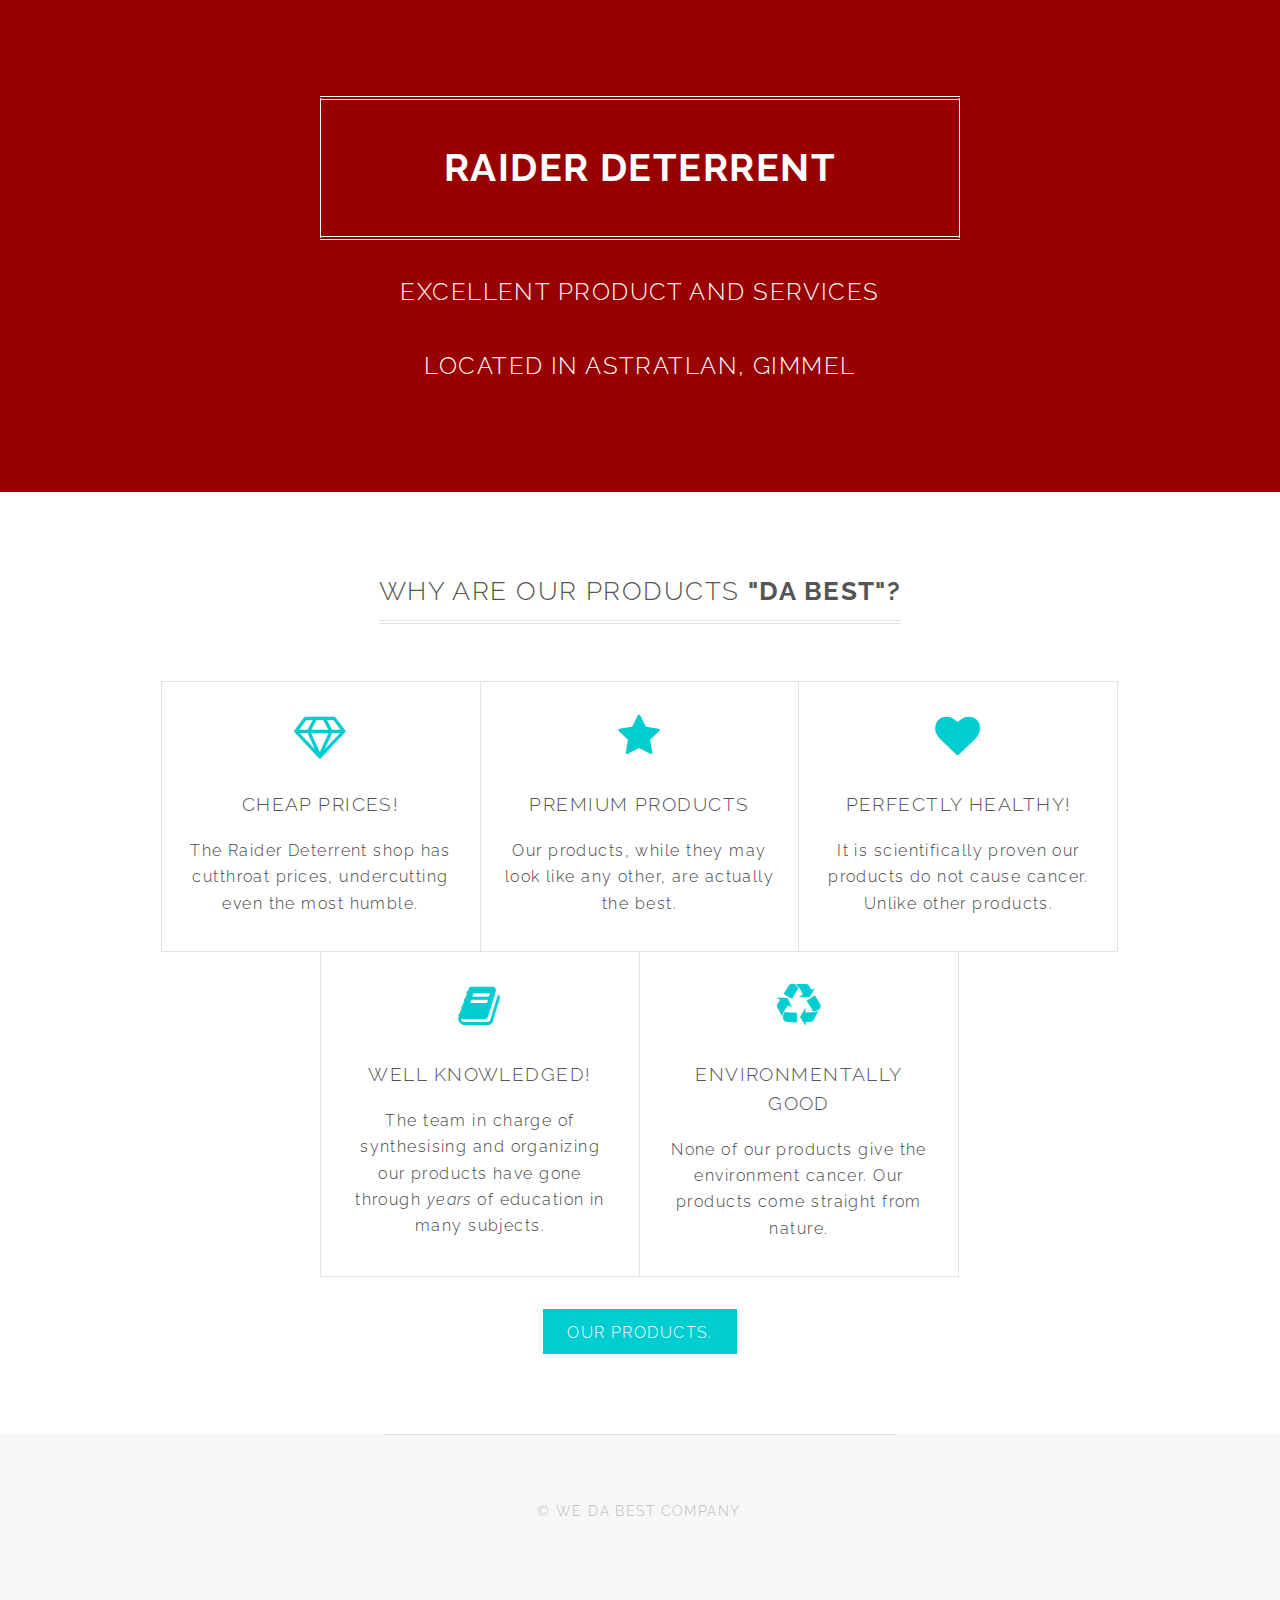
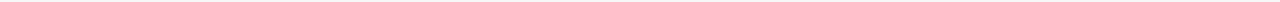
==== commit ca85d22d: "Added location and /u/zachtack" ====
--- a/index.html
+++ b/index.html
@@ -18,6 +18,7 @@
 			<section id="banner">
 				<h2><strong>Raider Deterrent</strong></h2>
 				<p>Excellent product and services</p>
+				<p>Located in Astratlan, Gimmel</p>
 			</section>
 
 		<!-- One -->
